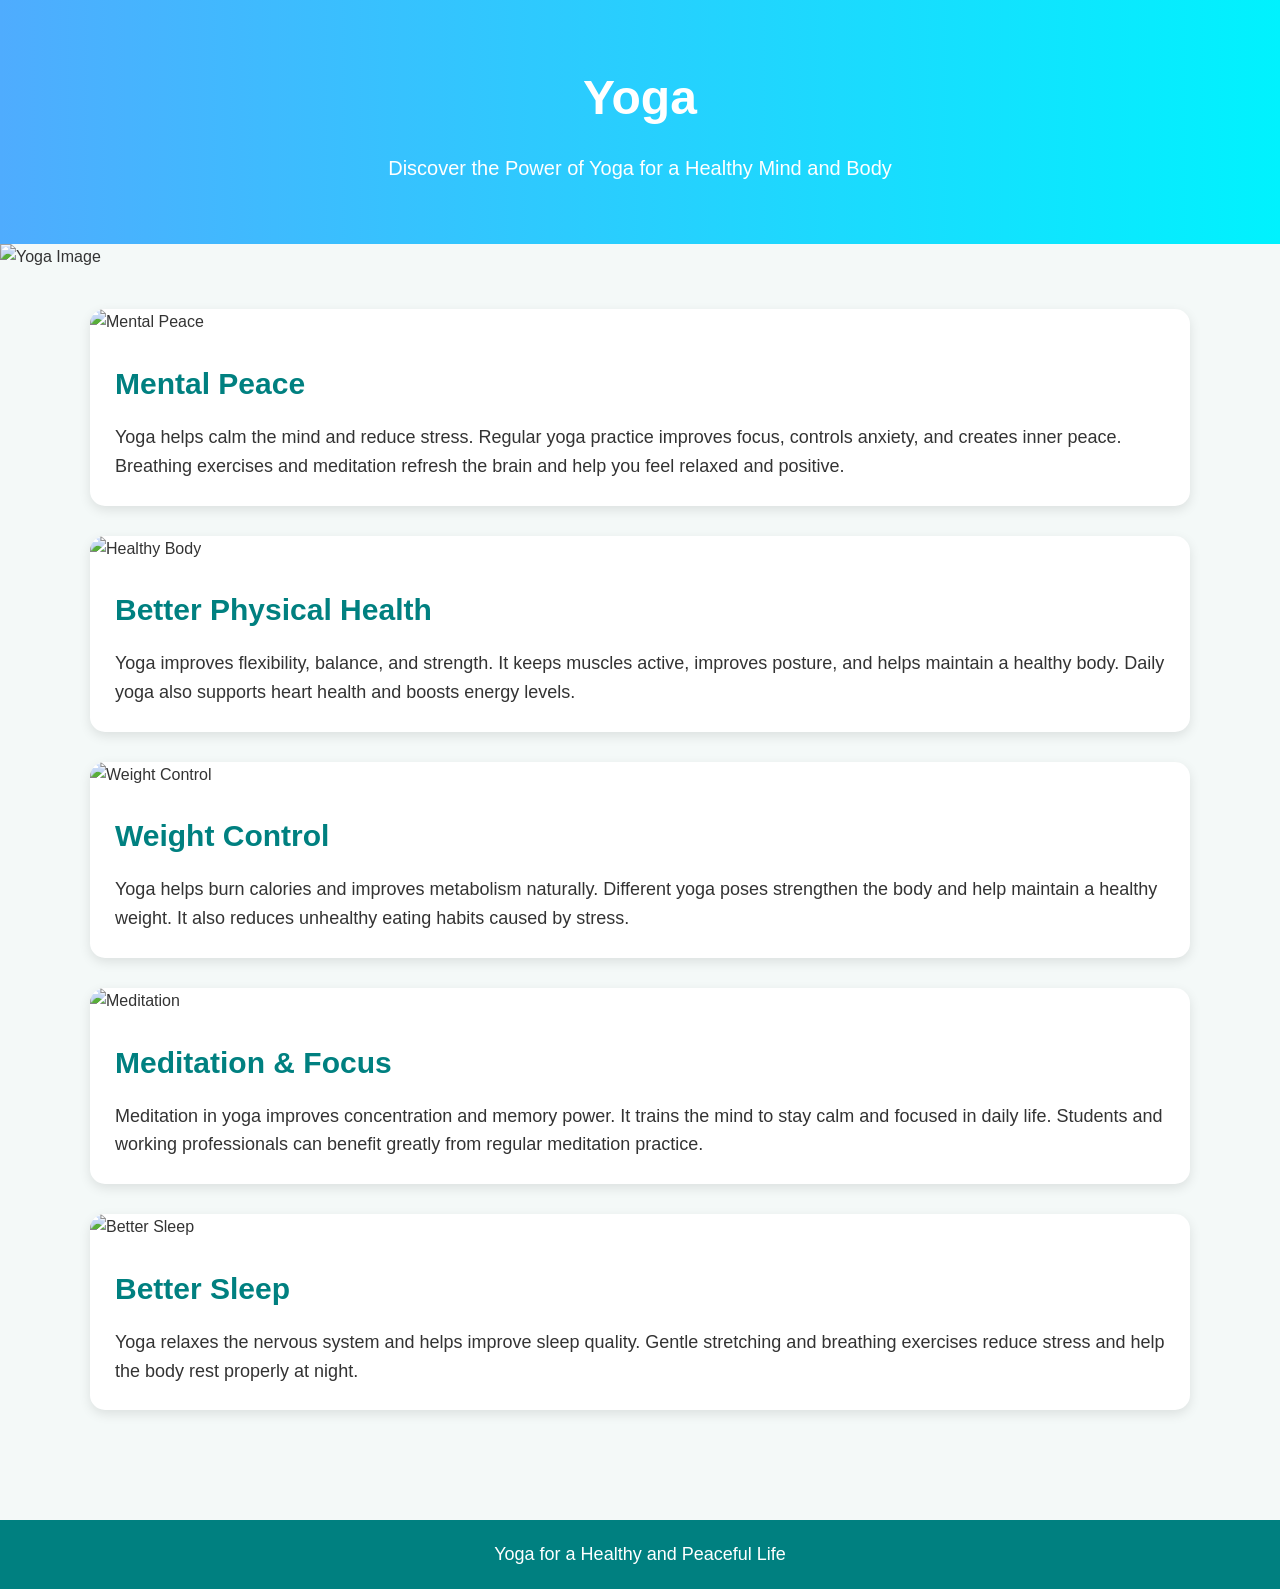
==== index.html @ df3ee3ca "Add files via upload Yoga plays an important role in making our bodies and mind healthy in today's h" ====
<!DOCTYPE html>
<html lang="en">
<head>
<meta charset="UTF-8">
<meta name="viewport" content="width=device-width, initial-scale=1.0">
<title>Yoga Benefits</title>

<style>
    *{
        margin:0;
        padding:0;
        box-sizing:border-box;
        font-family: Arial, sans-serif;
    }

    body{
        background:#f4f9f8;
        color:#333;
        line-height:1.6;
    }

    header{
        background:linear-gradient(to right,#4facfe,#00f2fe);
        color:white;
        text-align:center;
        padding:60px 20px;
    }

    header h1{
        font-size:48px;
        margin-bottom:15px;
    }

    header p{
        font-size:20px;
    }

    .hero-image{
        width:100%;
        height:450px;
        object-fit:cover;
    }

    .container{
        width:90%;
        max-width:1100px;
        margin:auto;
        padding:40px 0;
    }

    .benefit{
        background:white;
        margin-bottom:30px;
        border-radius:15px;
        overflow:hidden;
        box-shadow:0 4px 12px rgba(0,0,0,0.1);
        transition:0.3s;
    }

    .benefit:hover{
        transform:translateY(-5px);
    }

    .benefit img{
        width:100%;
        height:300px;
        object-fit:cover;
    }

    .content{
        padding:25px;
    }

    h2{
        color:#008080;
        margin-bottom:15px;
        font-size:30px;
    }

    p{
        font-size:18px;
    }

    footer{
        text-align:center;
        background:#008080;
        color:white;
        padding:20px;
        margin-top:40px;
    }
</style>

</head>
<body>

<header>
    <h1>Yoga</h1>
    <p>Discover the Power of Yoga for a Healthy Mind and Body</p>
</header>

<img class="hero-image" src="https://images.unsplash.com/photo-1506126613408-eca07ce68773?q=80&w=1200&auto=format&fit=crop" alt="Yoga Image">

<div class="container">

    <div class="benefit">
        <img src="https://images.unsplash.com/photo-1518611012118-696072aa579a?q=80&w=1200&auto=format&fit=crop" alt="Mental Peace">
        <div class="content">
            <h2>Mental Peace</h2>
            <p>
                Yoga helps calm the mind and reduce stress. Regular yoga practice improves focus,
                controls anxiety, and creates inner peace. Breathing exercises and meditation
                refresh the brain and help you feel relaxed and positive.
            </p>
        </div>
    </div>

    <div class="benefit">
        <img src="https://images.unsplash.com/photo-1506744038136-46273834b3fb?q=80&w=1200&auto=format&fit=crop" alt="Healthy Body">
        <div class="content">
            <h2>Better Physical Health</h2>
            <p>
                Yoga improves flexibility, balance, and strength. It keeps muscles active,
                improves posture, and helps maintain a healthy body. Daily yoga also supports
                heart health and boosts energy levels.
            </p>
        </div>
    </div>

    <div class="benefit">
        <img src="https://images.unsplash.com/photo-1517836357463-d25dfeac3438?q=80&w=1200&auto=format&fit=crop" alt="Weight Control">
        <div class="content">
            <h2>Weight Control</h2>
            <p>
                Yoga helps burn calories and improves metabolism naturally. Different yoga poses
                strengthen the body and help maintain a healthy weight. It also reduces unhealthy
                eating habits caused by stress.
            </p>
        </div>
    </div>

    <div class="benefit">
        <img src="https://images.unsplash.com/photo-1499209974431-9dddcece7f88?q=80&w=1200&auto=format&fit=crop" alt="Meditation">
        <div class="content">
            <h2>Meditation & Focus</h2>
            <p>
                Meditation in yoga improves concentration and memory power. It trains the mind
                to stay calm and focused in daily life. Students and working professionals can
                benefit greatly from regular meditation practice.
            </p>
        </div>
    </div>

    <div class="benefit">
        <img src="https://images.unsplash.com/photo-1500530855697-b586d89ba3ee?q=80&w=1200&auto=format&fit=crop" alt="Better Sleep">
        <div class="content">
            <h2>Better Sleep</h2>
            <p>
                Yoga relaxes the nervous system and helps improve sleep quality. Gentle stretching
                and breathing exercises reduce stress and help the body rest properly at night.
            </p>
        </div>
    </div>

</div>

<footer>
    <p>Yoga for a Healthy and Peaceful Life</p>
</footer>

</body>
</html>
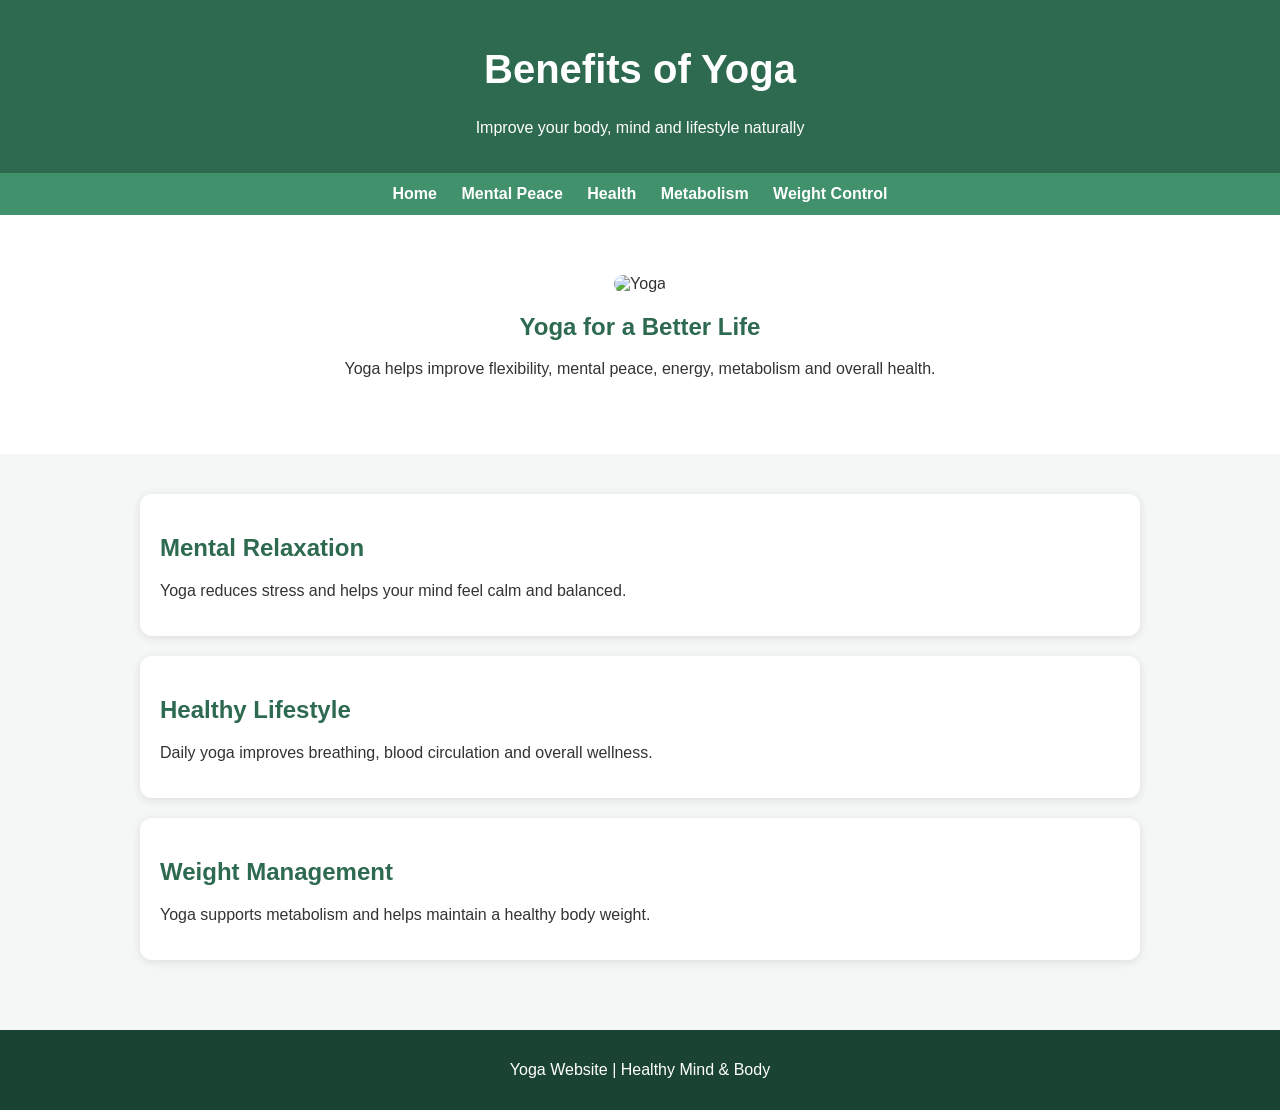
==== commit 6d85e8d9: "Add files via upload" ====
--- a/index.html
+++ b/index.html
@@ -1,170 +1,53 @@
 <!DOCTYPE html>
 <html lang="en">
 <head>
-<meta charset="UTF-8">
-<meta name="viewport" content="width=device-width, initial-scale=1.0">
-<title>Yoga Benefits</title>
-
-<style>
-    *{
-        margin:0;
-        padding:0;
-        box-sizing:border-box;
-        font-family: Arial, sans-serif;
-    }
-
-    body{
-        background:#f4f9f8;
-        color:#333;
-        line-height:1.6;
-    }
-
-    header{
-        background:linear-gradient(to right,#4facfe,#00f2fe);
-        color:white;
-        text-align:center;
-        padding:60px 20px;
-    }
-
-    header h1{
-        font-size:48px;
-        margin-bottom:15px;
-    }
-
-    header p{
-        font-size:20px;
-    }
-
-    .hero-image{
-        width:100%;
-        height:450px;
-        object-fit:cover;
-    }
-
-    .container{
-        width:90%;
-        max-width:1100px;
-        margin:auto;
-        padding:40px 0;
-    }
-
-    .benefit{
-        background:white;
-        margin-bottom:30px;
-        border-radius:15px;
-        overflow:hidden;
-        box-shadow:0 4px 12px rgba(0,0,0,0.1);
-        transition:0.3s;
-    }
-
-    .benefit:hover{
-        transform:translateY(-5px);
-    }
-
-    .benefit img{
-        width:100%;
-        height:300px;
-        object-fit:cover;
-    }
-
-    .content{
-        padding:25px;
-    }
-
-    h2{
-        color:#008080;
-        margin-bottom:15px;
-        font-size:30px;
-    }
-
-    p{
-        font-size:18px;
-    }
-
-    footer{
-        text-align:center;
-        background:#008080;
-        color:white;
-        padding:20px;
-        margin-top:40px;
-    }
-</style>
-
+    <meta charset="UTF-8">
+    <meta name="viewport" content="width=device-width, initial-scale=1.0">
+    <title>Yoga Benefits</title>
+    <link rel="stylesheet" href="style.css">
 </head>
 <body>
 
 <header>
-    <h1>Yoga</h1>
-    <p>Discover the Power of Yoga for a Healthy Mind and Body</p>
+    <h1>Benefits of Yoga</h1>
+    <p>Improve your body, mind and lifestyle naturally</p>
 </header>
 
-<img class="hero-image" src="https://images.unsplash.com/photo-1506126613408-eca07ce68773?q=80&w=1200&auto=format&fit=crop" alt="Yoga Image">
+<nav>
+    <a href="index.html">Home</a>
+    <a href="mental-peace.html">Mental Peace</a>
+    <a href="health.html">Health</a>
+    <a href="metabolism.html">Metabolism</a>
+    <a href="weight-control.html">Weight Control</a>
+</nav>
+
+<section class="hero">
+    <img src="https://images.unsplash.com/photo-1506126613408-eca07ce68773?q=80&w=1200&auto=format&fit=crop" alt="Yoga">
+    <h2>Yoga for a Better Life</h2>
+    <p>Yoga helps improve flexibility, mental peace, energy, metabolism and overall health.</p>
+</section>
 
 <div class="container">
 
-    <div class="benefit">
-        <img src="https://images.unsplash.com/photo-1518611012118-696072aa579a?q=80&w=1200&auto=format&fit=crop" alt="Mental Peace">
-        <div class="content">
-            <h2>Mental Peace</h2>
-            <p>
-                Yoga helps calm the mind and reduce stress. Regular yoga practice improves focus,
-                controls anxiety, and creates inner peace. Breathing exercises and meditation
-                refresh the brain and help you feel relaxed and positive.
-            </p>
-        </div>
-    </div>
+<div class="card">
+    <h2>Mental Relaxation</h2>
+    <p>Yoga reduces stress and helps your mind feel calm and balanced.</p>
+</div>
 
-    <div class="benefit">
-        <img src="https://images.unsplash.com/photo-1506744038136-46273834b3fb?q=80&w=1200&auto=format&fit=crop" alt="Healthy Body">
-        <div class="content">
-            <h2>Better Physical Health</h2>
-            <p>
-                Yoga improves flexibility, balance, and strength. It keeps muscles active,
-                improves posture, and helps maintain a healthy body. Daily yoga also supports
-                heart health and boosts energy levels.
-            </p>
-        </div>
-    </div>
+<div class="card">
+    <h2>Healthy Lifestyle</h2>
+    <p>Daily yoga improves breathing, blood circulation and overall wellness.</p>
+</div>
 
-    <div class="benefit">
-        <img src="https://images.unsplash.com/photo-1517836357463-d25dfeac3438?q=80&w=1200&auto=format&fit=crop" alt="Weight Control">
-        <div class="content">
-            <h2>Weight Control</h2>
-            <p>
-                Yoga helps burn calories and improves metabolism naturally. Different yoga poses
-                strengthen the body and help maintain a healthy weight. It also reduces unhealthy
-                eating habits caused by stress.
-            </p>
-        </div>
-    </div>
-
-    <div class="benefit">
-        <img src="https://images.unsplash.com/photo-1499209974431-9dddcece7f88?q=80&w=1200&auto=format&fit=crop" alt="Meditation">
-        <div class="content">
-            <h2>Meditation & Focus</h2>
-            <p>
-                Meditation in yoga improves concentration and memory power. It trains the mind
-                to stay calm and focused in daily life. Students and working professionals can
-                benefit greatly from regular meditation practice.
-            </p>
-        </div>
-    </div>
-
-    <div class="benefit">
-        <img src="https://images.unsplash.com/photo-1500530855697-b586d89ba3ee?q=80&w=1200&auto=format&fit=crop" alt="Better Sleep">
-        <div class="content">
-            <h2>Better Sleep</h2>
-            <p>
-                Yoga relaxes the nervous system and helps improve sleep quality. Gentle stretching
-                and breathing exercises reduce stress and help the body rest properly at night.
-            </p>
-        </div>
-    </div>
+<div class="card">
+    <h2>Weight Management</h2>
+    <p>Yoga supports metabolism and helps maintain a healthy body weight.</p>
+</div>
 
 </div>
 
 <footer>
-    <p>Yoga for a Healthy and Peaceful Life</p>
+    <p>Yoga Website | Healthy Mind & Body</p>
 </footer>
 
 </body>
--- a/style.css
+++ b/style.css
@@ -0,0 +1,68 @@
+body {
+    margin: 0;
+    font-family: Arial, sans-serif;
+    background: #f4f7f6;
+    color: #333;
+}
+
+header {
+    background: #2d6a4f;
+    color: white;
+    padding: 20px;
+    text-align: center;
+}
+
+nav {
+    background: #40916c;
+    padding: 12px;
+    text-align: center;
+}
+
+nav a {
+    color: white;
+    text-decoration: none;
+    margin: 10px;
+    font-weight: bold;
+}
+
+.hero {
+    padding: 60px 20px;
+    text-align: center;
+    background: white;
+}
+
+.hero img {
+    width: 90%;
+    max-width: 800px;
+    border-radius: 12px;
+}
+
+.container {
+    max-width: 1000px;
+    margin: auto;
+    padding: 20px;
+}
+
+.card {
+    background: white;
+    padding: 20px;
+    margin: 20px 0;
+    border-radius: 12px;
+    box-shadow: 0 2px 10px rgba(0,0,0,0.1);
+}
+
+h1 {
+    font-size: 40px;
+}
+
+h2 {
+    color: #2d6a4f;
+}
+
+footer {
+    background: #1b4332;
+    color: white;
+    text-align: center;
+    padding: 15px;
+    margin-top: 30px;
+}
